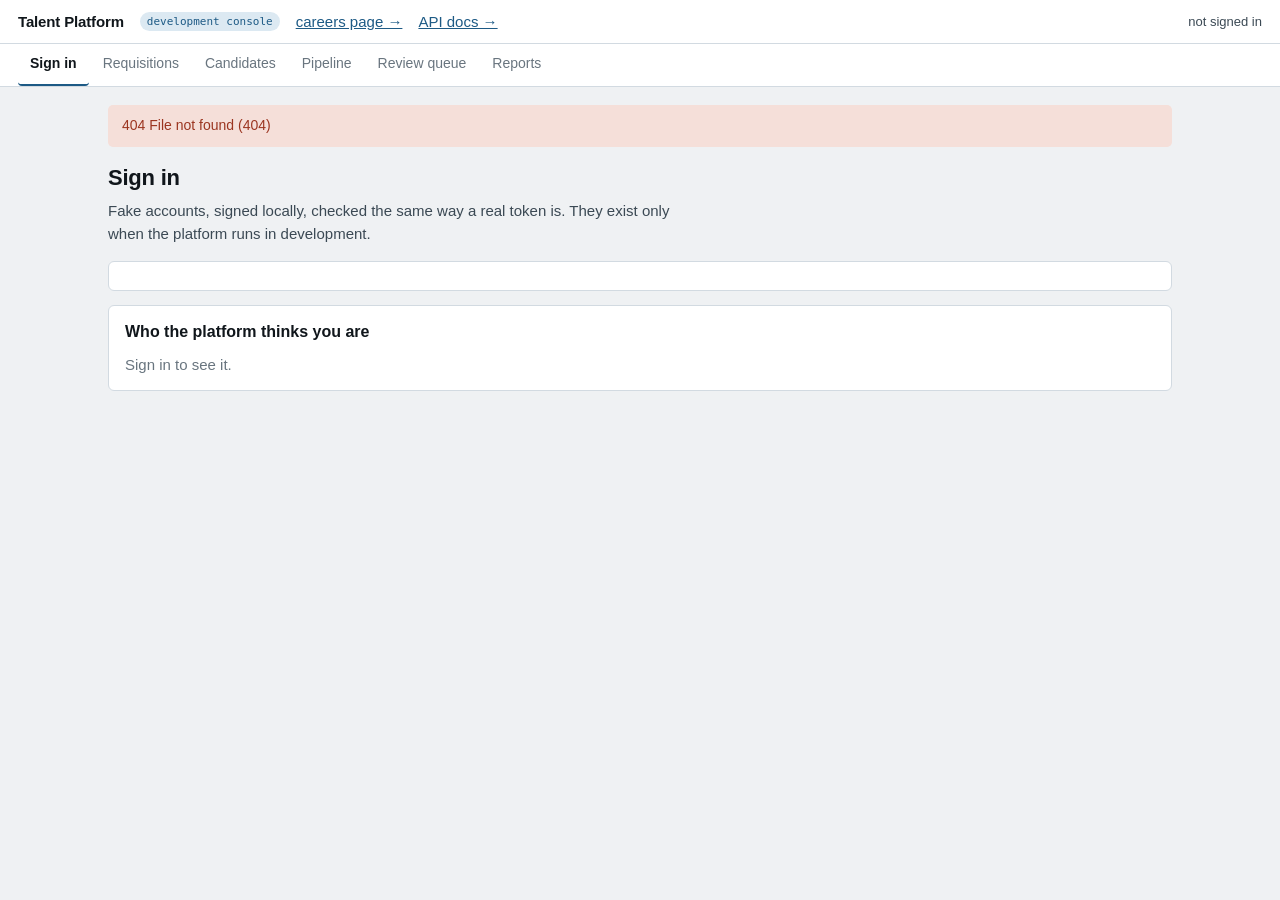
==== web/index.html @ ffd3e8df "A console and an example careers page, served in development only, for trying the platform by hand" ====
<!doctype html>
<html lang="en">
<head>
<meta charset="utf-8">
<meta name="viewport" content="width=device-width,initial-scale=1">
<title>Talent Platform · console</title>
<link rel="stylesheet" href="styles.css">
</head>
<body>
<header class="top">
  <span class="mark">Talent Platform</span>
  <span class="pill info">development console</span>
  <a href="/careers/" target="_blank" rel="noopener">careers page →</a>
  <a href="/docs" target="_blank" rel="noopener">API docs →</a>
  <span class="who" id="who">not signed in</span>
</header>

<nav class="tabs" id="tabs">
  <button data-tab="signin" aria-current="true">Sign in</button>
  <button data-tab="requisitions">Requisitions</button>
  <button data-tab="candidates">Candidates</button>
  <button data-tab="pipeline">Pipeline</button>
  <button data-tab="queue">Review queue</button>
  <button data-tab="reports">Reports</button>
</nav>

<main>
  <div id="message"></div>

  <section id="tab-signin">
    <h1>Sign in</h1>
    <p class="lede">Fake accounts, signed locally, checked the same way a real token is. They exist
      only when the platform runs in development.</p>
    <div class="card"><div id="accounts" class="row"></div></div>
    <div class="card"><h2 style="margin-top:0">Who the platform thinks you are</h2>
      <div id="me" class="muted">Sign in to see it.</div></div>
  </section>

  <section id="tab-requisitions" class="hidden">
    <h1>Requisitions</h1>
    <p class="lede">A job opening. A candidate applies to one, and every application belongs to
      one.</p>
    <div class="card">
      <h2 style="margin-top:0">New requisition</h2>
      <div class="row">
        <div><label for="r-title">Title</label><input id="r-title" value="Sales Agent"></div>
        <div><label for="r-brand">Brand</label><input id="r-brand" value="The Address"></div>
        <div><label for="r-dept">Department</label><input id="r-dept" value="Sales"></div>
        <div><label for="r-track">Track</label>
          <select id="r-track"><option value="A">A — entry</option><option value="B">B — headhunt</option></select></div>
        <div><label for="r-head">Headcount</label><input id="r-head" type="number" value="1" min="1" style="width:90px"></div>
        <div><label for="r-team">Team</label><input id="r-team" value="team-a"></div>
        <div><label for="r-location">Location</label><input id="r-location" value="New Cairo"></div>
        <div><label for="r-public">On the careers page</label>
          <select id="r-public"><option value="true">yes</option><option value="false">no</option></select></div>
        <div><button class="primary" id="r-create">Create</button></div>
      </div>
    </div>
    <div class="card scroll" id="requisitions"></div>
    <div id="requisition-detail"></div>
  </section>

  <section id="tab-candidates" class="hidden">
    <h1>Candidates</h1>
    <p class="lede">Every field says where it came from and whether anyone checked it. A field
      nobody recorded is "not recorded", never a guess.</p>
    <div class="card">
      <div class="row">
        <div><label for="c-name">Name</label><input id="c-name" placeholder="Mohamed Ali"></div>
        <div><label for="c-phone">Phone</label><input id="c-phone" placeholder="0100…"></div>
        <div><label for="c-email">Email</label><input id="c-email" placeholder="name@example.com"></div>
        <div><button class="primary" id="c-search">Search</button></div>
        <div><button id="c-recent">Newest first</button></div>
      </div>
    </div>
    <div class="card">
      <h2 style="margin-top:0">Type one in</h2>
      <p class="muted" style="margin-top:0">A recruiter's own find. It arrives unchecked and waits
        in the review queue until a person checks it — and it is the way to try the pipeline, since
        candidates migrated from the sheet get no applications until OPN-11 is ruled.</p>
      <div class="fields row">
        <div><label for="n-full_name">Name</label><input id="n-full_name" value="Console Test Person"></div>
        <div><label for="n-phone">Phone</label><input id="n-phone" value="01000000099"></div>
        <div><label for="n-email">Email</label><input id="n-email"></div>
        <div><label for="n-current_title">Title</label><input id="n-current_title" value="Sales Representative"></div>
        <div><label for="n-current_employer">Employer</label><input id="n-current_employer" value="Made-up Retail"></div>
        <div><label for="n-location">Location</label><input id="n-location" value="New Cairo"></div>
        <div><label for="n-education">Education</label><input id="n-education" value="bachelor"></div>
        <div><label for="n-years_experience">Years</label><input id="n-years_experience" value="2" style="width:80px"></div>
        <div><label for="n-age">Age</label><input id="n-age" value="25" style="width:80px"></div>
        <div><button class="primary" id="n-create">Add candidate</button></div>
      </div>
    </div>
    <div class="card scroll" id="candidates"></div>
    <div id="candidate-detail"></div>
  </section>

  <section id="tab-pipeline" class="hidden">
    <h1>Pipeline</h1>
    <p class="lede">Only the moves the step list allows. Every move is kept with who did it and
      when, and nothing can change it afterwards.</p>
    <div class="card">
      <div class="row">
        <div><label for="p-stage">Filter by stage</label><select id="p-stage"><option value="">any</option></select></div>
        <div><button id="p-reload">Reload</button></div>
      </div>
    </div>
    <div class="card scroll" id="applications"></div>
    <div id="application-detail"></div>
  </section>

  <section id="tab-queue" class="hidden">
    <h1>Review queue</h1>
    <p class="lede">Everything waiting for a person, with the reason it is there. The platform never
      rejects anyone by itself.</p>
    <div class="card">
      <div class="row">
        <div><label for="q-kind">Kind</label><select id="q-kind">
          <option value="">all</option>
          <option value="negative_verdict">proposed rejection</option>
          <option value="flagged_document">flagged CV</option>
          <option value="unverified_candidate">typed in by hand</option>
          <option value="possible_duplicate">possible duplicate</option>
          <option value="borderline_score">borderline score</option>
        </select></div>
        <div><button id="q-reload">Reload</button></div>
      </div>
    </div>
    <div class="card scroll" id="queue"></div>
  </section>

  <section id="tab-reports" class="hidden">
    <h1>Reports</h1>
    <p class="lede">Built from the moves people recorded, never typed.</p>
    <div class="card" id="report-summary"></div>
    <div class="card scroll" id="report-funnel"></div>
  </section>
</main>

<script src="app.js"></script>
</body>
</html>
---- web/styles.css ----
/* The development console. Plain CSS, no build step, no network fonts: this is a tool for trying
   the platform on your own machine, not the dashboard the CRM team is building. */
:root{
  --ground:#EFF1F3; --surface:#fff; --surface-2:#E4E9ED; --sunken:#F7F9FA;
  --ink:#10161B; --ink-2:#3B4954; --ink-3:#69757F;
  --rule:#D2DAE1; --accent:#1D5A85; --accent-soft:#DCE9F2;
  --good:#28623E; --good-soft:#DBE9DF; --warn:#8A5A10; --warn-soft:#F5E9D2;
  --crit:#9B3520; --crit-soft:#F5DFD9;
  --mono:ui-monospace,SFMono-Regular,Menlo,Consolas,monospace;
}
@media (prefers-color-scheme:dark){
  :root{
    --ground:#0C1116; --surface:#131A20; --surface-2:#1B242C; --sunken:#0F161B;
    --ink:#E4EBF0; --ink-2:#B0BEC8; --ink-3:#7B8B96;
    --rule:#243039; --accent:#6FB3DE; --accent-soft:#0F2A3C;
    --good:#6FBE87; --good-soft:#142C1C; --warn:#D6A343; --warn-soft:#2F2410;
    --crit:#E28068; --crit-soft:#361B14;
  }
}
*{box-sizing:border-box}
body{margin:0;background:var(--ground);color:var(--ink);font:15px/1.55 -apple-system,BlinkMacSystemFont,"Segoe UI",Roboto,sans-serif}
a{color:var(--accent)}
code,.mono{font-family:var(--mono);font-size:.88em}

header.top{display:flex;gap:16px;align-items:center;flex-wrap:wrap;padding:10px 18px;
  background:var(--surface);border-bottom:1px solid var(--rule);position:sticky;top:0;z-index:10}
header.top .mark{font-weight:700;letter-spacing:-.01em}
header.top .who{margin-left:auto;font-size:13px;color:var(--ink-2)}
nav.tabs{display:flex;gap:2px;flex-wrap:wrap;padding:0 18px;background:var(--surface);
  border-bottom:1px solid var(--rule)}
nav.tabs button{border:0;background:none;padding:9px 12px;font:inherit;font-size:14px;
  color:var(--ink-3);border-bottom:2px solid transparent;cursor:pointer}
nav.tabs button[aria-current="true"]{color:var(--ink);border-bottom-color:var(--accent);font-weight:600}
nav.tabs button:hover{color:var(--ink)}

main{max-width:1100px;margin:0 auto;padding:18px}
h1{font-size:22px;margin:0 0 4px;letter-spacing:-.01em}
h2{font-size:16px;margin:22px 0 8px}
p.lede{color:var(--ink-2);margin:0 0 16px;max-width:70ch}

.card{background:var(--surface);border:1px solid var(--rule);border-radius:6px;padding:14px 16px;margin:0 0 14px}
.row{display:flex;gap:10px;flex-wrap:wrap;align-items:flex-end}
label{display:block;font-size:12px;color:var(--ink-3);margin-bottom:3px}
input,select,textarea{font:inherit;padding:7px 9px;border:1px solid var(--rule);border-radius:4px;
  background:var(--sunken);color:var(--ink);min-width:0}
input:focus-visible,select:focus-visible,textarea:focus-visible,button:focus-visible{outline:2px solid var(--accent);outline-offset:1px}
button{font:inherit;font-size:14px;padding:7px 13px;border-radius:4px;border:1px solid var(--rule);
  background:var(--surface-2);color:var(--ink);cursor:pointer}
button.primary{background:var(--accent);border-color:var(--accent);color:#fff}
button.quiet{background:none}
button:disabled{opacity:.5;cursor:default}

table{border-collapse:collapse;width:100%;font-size:14px}
th{text-align:left;font-size:11px;letter-spacing:.06em;text-transform:uppercase;color:var(--ink-3);
  padding:7px 10px;border-bottom:1px solid var(--rule);white-space:nowrap}
td{padding:7px 10px;border-bottom:1px solid var(--rule);vertical-align:top;color:var(--ink-2)}
tr:last-child td{border-bottom:0}
tbody tr.clickable{cursor:pointer}
tbody tr.clickable:hover td{background:var(--sunken)}
td.id{font-family:var(--mono);font-size:12px;color:var(--ink)}
.scroll{overflow-x:auto}

.pill{display:inline-block;font-family:var(--mono);font-size:11px;padding:1px 7px;border-radius:10px;
  background:var(--surface-2);color:var(--ink-2);white-space:nowrap}
.pill.ok{background:var(--good-soft);color:var(--good)}
.pill.warn{background:var(--warn-soft);color:var(--warn)}
.pill.bad{background:var(--crit-soft);color:var(--crit)}
.pill.info{background:var(--accent-soft);color:var(--accent)}

.msg{padding:10px 14px;border-radius:5px;margin:0 0 14px;font-size:14px}
.msg.err{background:var(--crit-soft);color:var(--crit)}
.msg.ok{background:var(--good-soft);color:var(--good)}
.muted{color:var(--ink-3)}
.grid{display:grid;grid-template-columns:repeat(auto-fit,minmax(150px,1fr));gap:10px}
.stat{background:var(--sunken);border:1px solid var(--rule);border-radius:5px;padding:10px 12px}
.stat .n{font-size:22px;font-weight:600;font-variant-numeric:tabular-nums}
.stat .k{font-size:11px;text-transform:uppercase;letter-spacing:.06em;color:var(--ink-3)}
.steps{display:flex;gap:6px;flex-wrap:wrap;margin:8px 0}
.hidden{display:none!important}
@media (max-width:640px){main{padding:12px}header.top{padding:10px 12px}nav.tabs{padding:0 6px}}
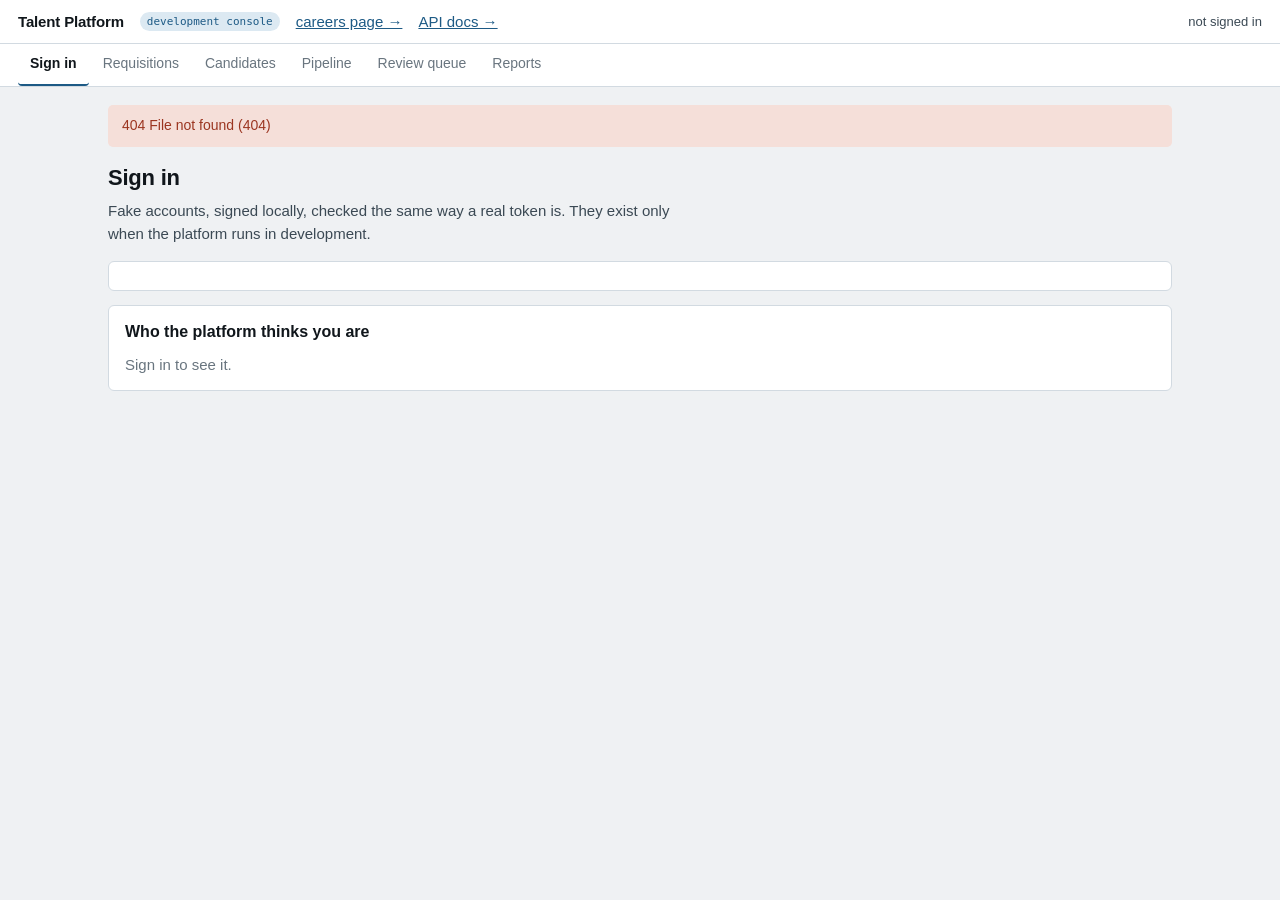
==== commit fb89f900: "A candidate list can leave out the old sheet (BR-201) 5,140 of the 5,152 candidates came from the mi" ====
--- a/web/index.html
+++ b/web/index.html
@@ -71,6 +71,12 @@
         <div><label for="c-email">Email</label><input id="c-email" placeholder="name@example.com"></div>
         <div><button class="primary" id="c-search">Search</button></div>
         <div><button id="c-recent">Newest first</button></div>
+        <div><label for="c-migrated">The old sheet</label>
+          <select id="c-migrated">
+            <option value="no">hidden</option>
+            <option value="only">only those</option>
+            <option value="yes">shown with the rest</option>
+          </select></div>
       </div>
     </div>
     <div class="card">
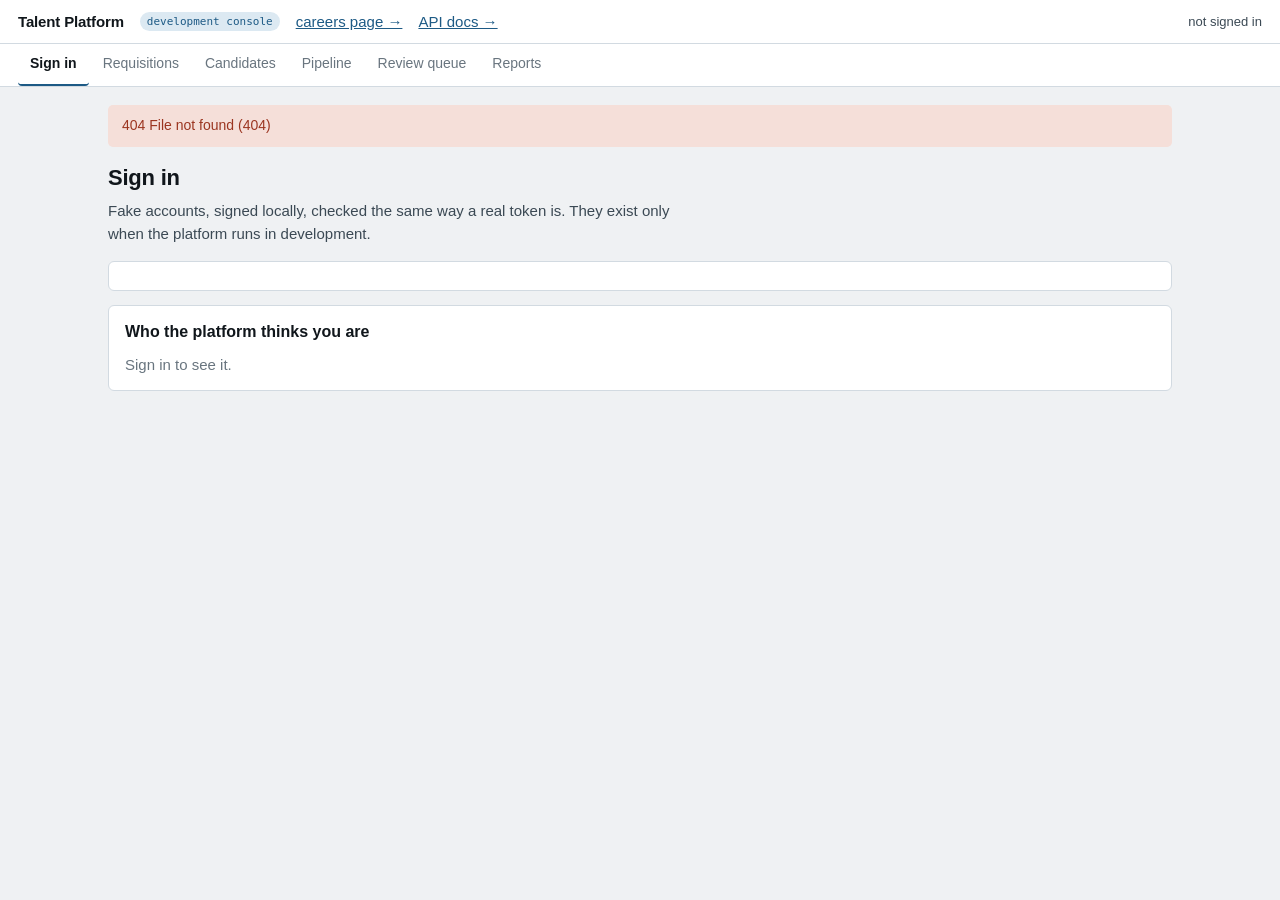
==== commit b1e04f1c: "A job that is not sales is read against its own description (BR-305, BR-306, CR-05) The criteria ver" ====
--- a/web/index.html
+++ b/web/index.html
@@ -53,7 +53,19 @@
         <div><label for="r-location">Location</label><input id="r-location" value="New Cairo"></div>
         <div><label for="r-public">On the careers page</label>
           <select id="r-public"><option value="true">yes</option><option value="false">no</option></select></div>
+        <div><label for="r-jobtype">Kind of job</label>
+          <select id="r-jobtype">
+            <option value="sales">sales — scored by the criteria</option>
+            <option value="other">other — the CV is read against the description</option>
+          </select></div>
         <div><button class="primary" id="r-create">Create</button></div>
+      </div>
+      <div id="r-description-row" class="hidden">
+        <label for="r-description">What the job asks for</label>
+        <textarea id="r-description" rows="4" placeholder="3+ years of Python, models in production, a degree in computer science…"></textarea>
+        <p class="muted">A job that is not sales is not scored by the sales criteria. Each CV is
+          read against these words by the company's own model, and what comes back is an opinion
+          for you to read — never a tier, never a rejection.</p>
       </div>
     </div>
     <div class="card scroll" id="requisitions"></div>
@@ -73,6 +85,12 @@
         <div><button id="c-recent">Newest first</button></div>
         <div><label for="c-migrated">The old sheet</label>
           <select id="c-migrated">
+            <option value="no">hidden</option>
+            <option value="only">only those</option>
+            <option value="yes">shown with the rest</option>
+          </select></div>
+        <div><label for="c-archived">Archived</label>
+          <select id="c-archived">
             <option value="no">hidden</option>
             <option value="only">only those</option>
             <option value="yes">shown with the rest</option>
@@ -128,6 +146,7 @@
           <option value="unverified_candidate">typed in by hand</option>
           <option value="possible_duplicate">possible duplicate</option>
           <option value="borderline_score">borderline score</option>
+          <option value="ai_assessment">CV read against a job</option>
         </select></div>
         <div><button id="q-reload">Reload</button></div>
       </div>
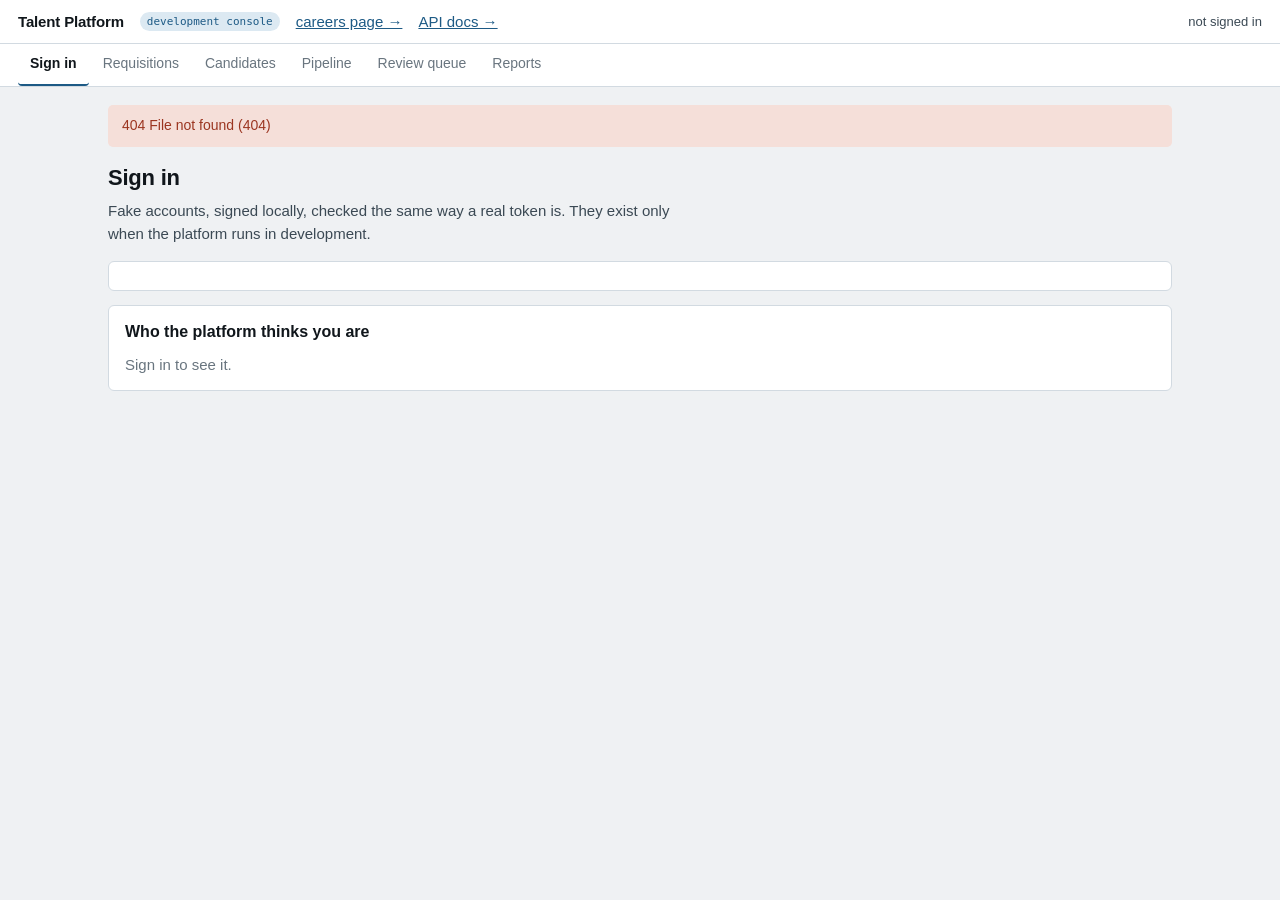
==== commit 03f8edb9: "A job that is not sales needs no prose `description` was added for one reason: a language model read" ====
--- a/web/index.html
+++ b/web/index.html
@@ -60,12 +60,16 @@
           </select></div>
         <div><button class="primary" id="r-create">Create</button></div>
       </div>
-      <div id="r-description-row" class="hidden">
-        <label for="r-description">What the job asks for</label>
-        <textarea id="r-description" rows="4" placeholder="3+ years of Python, models in production, a degree in computer science…"></textarea>
-        <p class="muted">A job that is not sales is not scored by the sales criteria. Each CV is
-          read against these words by the company's own model, and what comes back is an opinion
-          for you to read — never a tier, never a rejection.</p>
+      <div id="r-skills-row" class="hidden">
+        <label>Skills it asks for</label>
+        <div id="r-skills"></div>
+        <div class="row" style="margin-top:6px">
+          <button id="r-skill-add">Add a skill</button>
+        </div>
+        <p class="muted">A job that is not sales is not scored by the sales criteria. Each CV file
+          is matched against these skills by the CV service, and what comes back is a percentage
+          with the CV's own evidence beside it, for a person to read — never a tier, never a
+          rejection.</p>
       </div>
     </div>
     <div class="card scroll" id="requisitions"></div>
--- a/web/styles.css
+++ b/web/styles.css
@@ -78,3 +78,12 @@
 .steps{display:flex;gap:6px;flex-wrap:wrap;margin:8px 0}
 .hidden{display:none!important}
 @media (max-width:640px){main{padding:12px}header.top{padding:10px 12px}nav.tabs{padding:0 6px}}
+
+/* The sums panel, and the reading that opens in the same place: a quotation is longer than a
+   label, so that column wraps instead of running the table off the side. */
+#explanation td:last-child{white-space:normal;max-width:46ch}
+/* The last column holds the button. It keeps its width so the button is never the thing that
+   gets squeezed, and never has to be looked for outside the card. */
+td:last-child .row,td:last-child button{white-space:nowrap}
+#explanation .mono{font-size:12px;line-height:1.45}
+#explanation tr:last-child td{background:var(--sunken)}
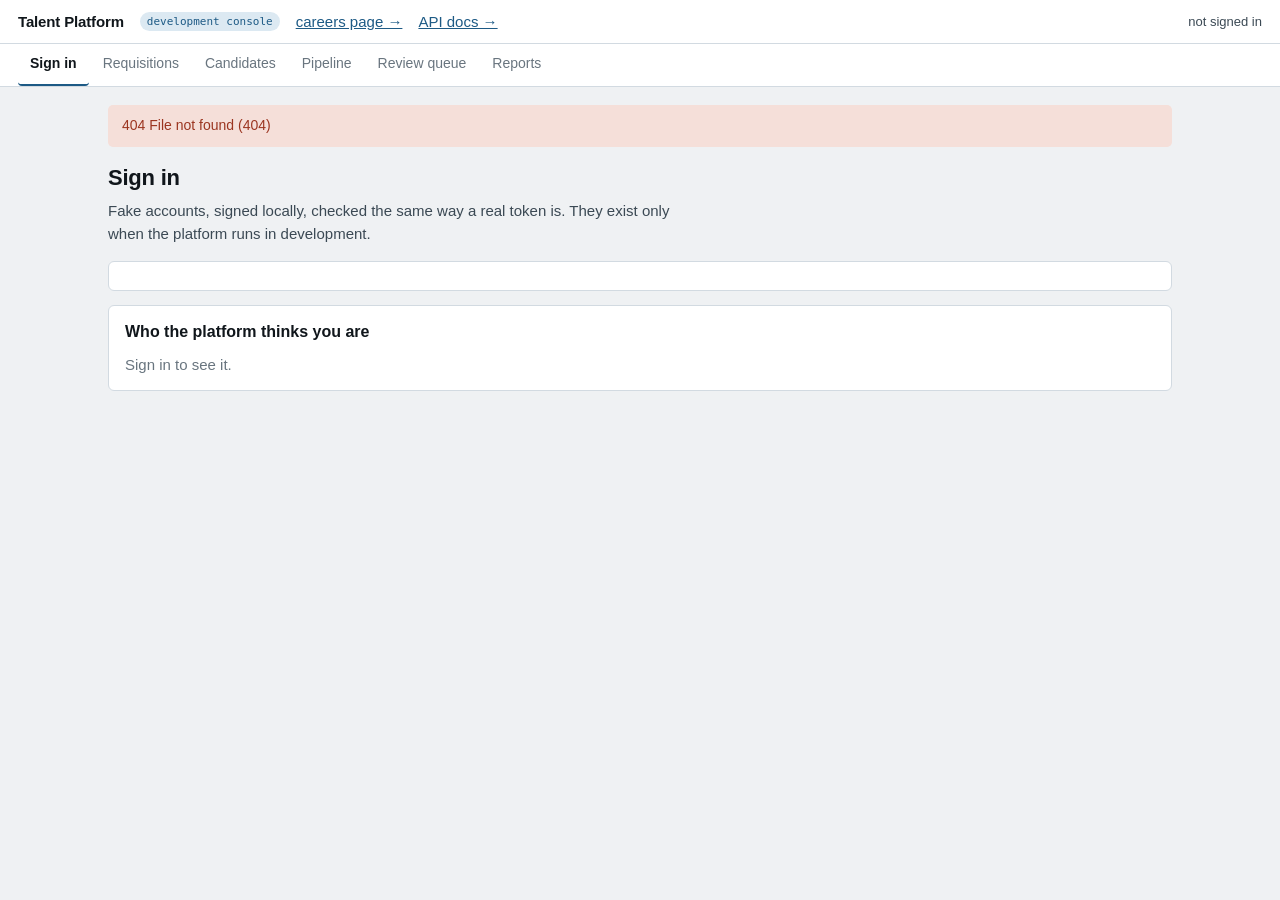
==== commit 0cf1822b: "Console: clear the view, and show open jobs by default A closed requisition is never deleted, so tha" ====
--- a/web/index.html
+++ b/web/index.html
@@ -72,6 +72,18 @@
           rejection.</p>
       </div>
     </div>
+    <div class="card">
+      <div class="row">
+        <div><label for="r-status">Show</label>
+          <select id="r-status">
+            <option value="open">open jobs</option>
+            <option value="all">open and closed</option>
+            <option value="closed">closed only</option>
+          </select></div>
+        <div><button id="r-reload">Reload</button></div>
+        <div><button id="r-clear">Clear the view</button></div>
+      </div>
+    </div>
     <div class="card scroll" id="requisitions"></div>
     <div id="requisition-detail"></div>
   </section>
@@ -87,6 +99,7 @@
         <div><label for="c-email">Email</label><input id="c-email" placeholder="name@example.com"></div>
         <div><button class="primary" id="c-search">Search</button></div>
         <div><button id="c-recent">Newest first</button></div>
+        <div><button id="c-clear">Clear the view</button></div>
         <div><label for="c-migrated">The old sheet</label>
           <select id="c-migrated">
             <option value="no">hidden</option>
